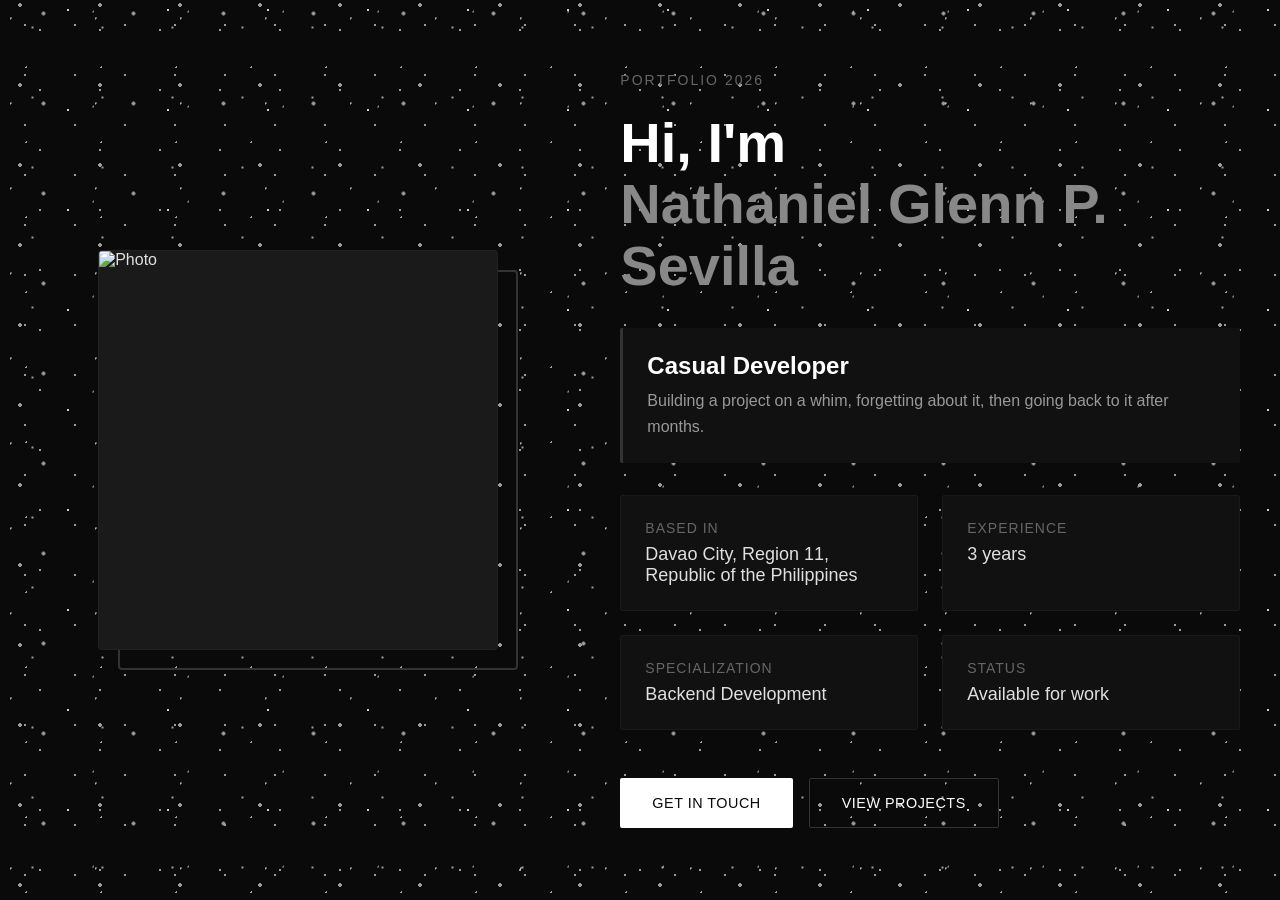
==== main.html @ 00ffb127 "1st Draft 25-01-26" ====
<!DOCTYPE html>
<html lang="en">
<head>
    <meta charset="UTF-8">
    <meta name="viewport" content="width=device-width, initial-scale=1.0">
    <title>Nathaniel-Sevilla Portfolio(Hero Section)</title>
    <link rel="stylesheet" href="index.css" />
</head>
<body>

    <section class="hero">
        <div class="container">
            <div class="hero-grid">
                
                <div class="photo-section">
                    <div class="photo-wrapper">
                        <div class="photo-frame"></div>
                        <div class="photo-container">
                            <img src="https://github.com/1Lowekey1.png" alt="Photo" style="width: 100%; height: 100%; object-fit: cover;">
                        </div>
                    </div>
                </div>

                <div class="content-section">
                    <div class="label">Portfolio 2026</div>

                    <h1>Hi, I'm <br>
                    <span class="title-accent">Nathaniel Glenn P. Sevilla</span>
                    </h1>

                    <div class="role-block">
                        <h2>Casual Developer</h2>
                        <p>Building a project on a whim, forgetting about it, then going back to it after months.</p>
                    </div>

                    <div class="info-blocks">
                        <div class="info-card">
                            <h3>Based in</h3>
                            <p>Davao City, Region 11, Republic of the Philippines</p>
                        </div>
                        <div class="info-card">
                            <h3>Experience</h3>
                            <p>3 years</p>
                        </div>
                        <div class="info-card">
                            <h3>Specialization</h3>
                            <p>Backend Development</p>
                        </div>
                        <div class="info-card">
                            <h3>Status</h3>
                            <p>Available for work</p>
                        </div>
                    </div>

                    <div class="cta-section">
                        <button class="btn btn-primary" onclick="alert('Contact me (NathanSev715@gmail.com)')">Get In Touch</button>
                        <a href="https://github.com/1Lowekey1?tab=repositories" target="_blank" rel="noopener noreferrer" class="btn btn-secondary">View Projects</a>
                    </div>
                </div>
            </div>
        </div>
    </section>

    <script src="script.js"></script>
</body>
</html>
---- index.css ----
* {
    margin: 0;
    padding: 0;
    box-sizing: border-box;
}

body {
    font-family: -apple-system, BlinkMacSystemFont, 'Segoe UI', Roboto, 'Helvetica Neue', Arial, sans-serif;
    background: #0a0a0a;
    color: #e0e0e0;
}

.hero {
    min-height: 100vh;
    display: flex;
    align-items: center;
    padding: 2rem;
    background: #0a0a0a;
    position: relative;
    overflow: hidden;
}

.hero::before {
    content: '';
    position: absolute;
    top: 0;
    left: 0;
    width: 100%;
    height: 100%;
    background: 
        radial-gradient(circle, white 1px, transparent 1px) 0% 0% / 50px 50px,
        radial-gradient(circle, white 2px, transparent 2px) 25% 25% / 80px 80px,
        radial-gradient(circle, white 1px, transparent 1px) 50% 50% / 60px 60px,
        radial-gradient(circle, white 1px, transparent 1px) 75% 75% / 70px 70px,
        radial-gradient(circle, white 2px, transparent 2px) 15% 85% / 90px 90px;
    opacity: 0.6;
    z-index: 1;
    animation: twinkle1 3s ease-in-out infinite alternate;
}

.hero::after {
    content: '';
    position: absolute;
    top: 0;
    left: 0;
    width: 100%;
    height: 100%;
    background: 
        radial-gradient(circle, rgba(255,255,255,0.8) 1px, transparent 1px) 10% 20% / 100px 100px,
        radial-gradient(circle, rgba(255,255,255,0.6) 1px, transparent 1px) 80% 40% / 75px 75px,
        radial-gradient(circle, rgba(255,255,255,0.7) 1px, transparent 1px) 40% 70% / 85px 85px,
        radial-gradient(circle, rgba(255,255,255,0.5) 1px, transparent 1px) 60% 90% / 95px 95px;
    opacity: 1;
    z-index: 1;
    animation: twinkle2 2.5s ease-in-out infinite alternate;
}

@keyframes twinkle1 {
    0% { opacity: 0.4; }
    100% { opacity: 0.8; }
}

@keyframes twinkle2 {
    0% { opacity: 0.2; }
    100% { opacity: 1; }
}

.container {
    max-width: 1200px;
    margin: 0 auto;
    width: 100%;
    position: relative;
    z-index: 2;
}

.hero-grid {
    display: grid;
    grid-template-columns: 1fr 1.2fr;
    gap: 4rem;
    align-items: center;
}

/* Photo Section */
.photo-section {
    position: relative;
}

.photo-wrapper {
    position: relative;
    width: 100%;
    max-width: 400px;
    aspect-ratio: 1;
    margin: 0 auto;
}

.photo-frame {
    position: absolute;
    width: 100%;
    height: 100%;
    border: 2px solid #333;
    border-radius: 4px;
    top: 20px;
    left: 20px;
    z-index: 1;
    transition: all 0.3s ease;
}

.photo-container {
    position: relative;
    width: 100%;
    height: 100%;
    background: #1a1a1a;
    border-radius: 4px;
    overflow: hidden;
    z-index: 2;
    display: flex;
    align-items: center;
    justify-content: center;
    border: 1px solid #222;
}

.photo-placeholder {
    font-size: 5rem;
    color: #333;
}

.photo-wrapper:hover .photo-frame {
    top: 25px;
    left: 25px;
    border-color: #555;
}

/* Content Section */
.content-section {
    opacity: 0;
    animation: fadeIn 1s ease forwards 0.3s;
}

.label {
    font-size: 0.875rem;
    text-transform: uppercase;
    letter-spacing: 2px;
    color: #666;
    margin-bottom: 1.5rem;
    font-weight: 500;
}

h1 {
    font-size: 3.5rem;
    font-weight: 700;
    margin-bottom: 1rem;
    color: #ffffff;
    line-height: 1.1;
}

.title-accent {
    color: #888;
}

.role-block {
    background: #111;
    border-left: 3px solid #333;
    padding: 1.5rem;
    margin: 2rem 0;
    border-radius: 2px;
}

.role-block h2 {
    font-size: 1.5rem;
    font-weight: 600;
    color: #fff;
    margin-bottom: 0.5rem;
}

.role-block p {
    color: #999;
    line-height: 1.6;
}

.info-blocks {
    display: grid;
    grid-template-columns: repeat(2, 1fr);
    gap: 1.5rem;
    margin: 2rem 0;
}

.info-card {
    background: #111;
    padding: 1.5rem;
    border-radius: 2px;
    border: 1px solid #1a1a1a;
    transition: all 0.3s ease;
}

.info-card:hover {
    border-color: #333;
    background: #131313;
}

.info-card h3 {
    font-size: 0.875rem;
    text-transform: uppercase;
    letter-spacing: 1px;
    color: #666;
    margin-bottom: 0.5rem;
    font-weight: 500;
}

.info-card p {
    font-size: 1.125rem;
    color: #e0e0e0;
    font-weight: 500;
}

.cta-section {
    margin-top: 3rem;
    display: flex;
    gap: 1rem;
    flex-wrap: wrap;
}

.btn {
    padding: 1rem 2rem;
    font-size: 0.9rem;
    font-weight: 500;
    border: none;
    border-radius: 2px;
    cursor: pointer;
    transition: all 0.3s ease;
    text-decoration: none;
    display: inline-block;
    letter-spacing: 0.5px;
    text-transform: uppercase;
}

.btn-primary {
    background: #fff;
    color: #0a0a0a;
}

.btn-primary:hover {
    background: #e0e0e0;
    transform: translateY(-2px);
}

.btn-secondary {
    background: transparent;
    color: #fff;
    border: 1px solid #333;
}

.btn-secondary:hover {
    border-color: #666;
    background: #111;
}

@keyframes fadeIn {
    to { 
        opacity: 1;
        transform: translateY(0);
    }
    from { 
        opacity: 0;
        transform: translateY(20px);
    }
}

@media (max-width: 968px) {
    .hero-grid {
        grid-template-columns: 1fr;
        gap: 3rem;
    }

    .photo-wrapper {
        max-width: 300px;
    }

    h1 {
        font-size: 2.5rem;
    }

    .info-blocks {
        grid-template-columns: 1fr;
    }
}

@media (max-width: 640px) {
    .hero {
        padding: 1.5rem;
    }

    h1 {
        font-size: 2rem;
    }

    .photo-wrapper {
        max-width: 250px;
    }

    .photo-frame {
        top: 15px;
        left: 15px;
    }

    .cta-section {
        flex-direction: column;
    }

    .btn {
        width: 100%;
        text-align: center;
    }
}
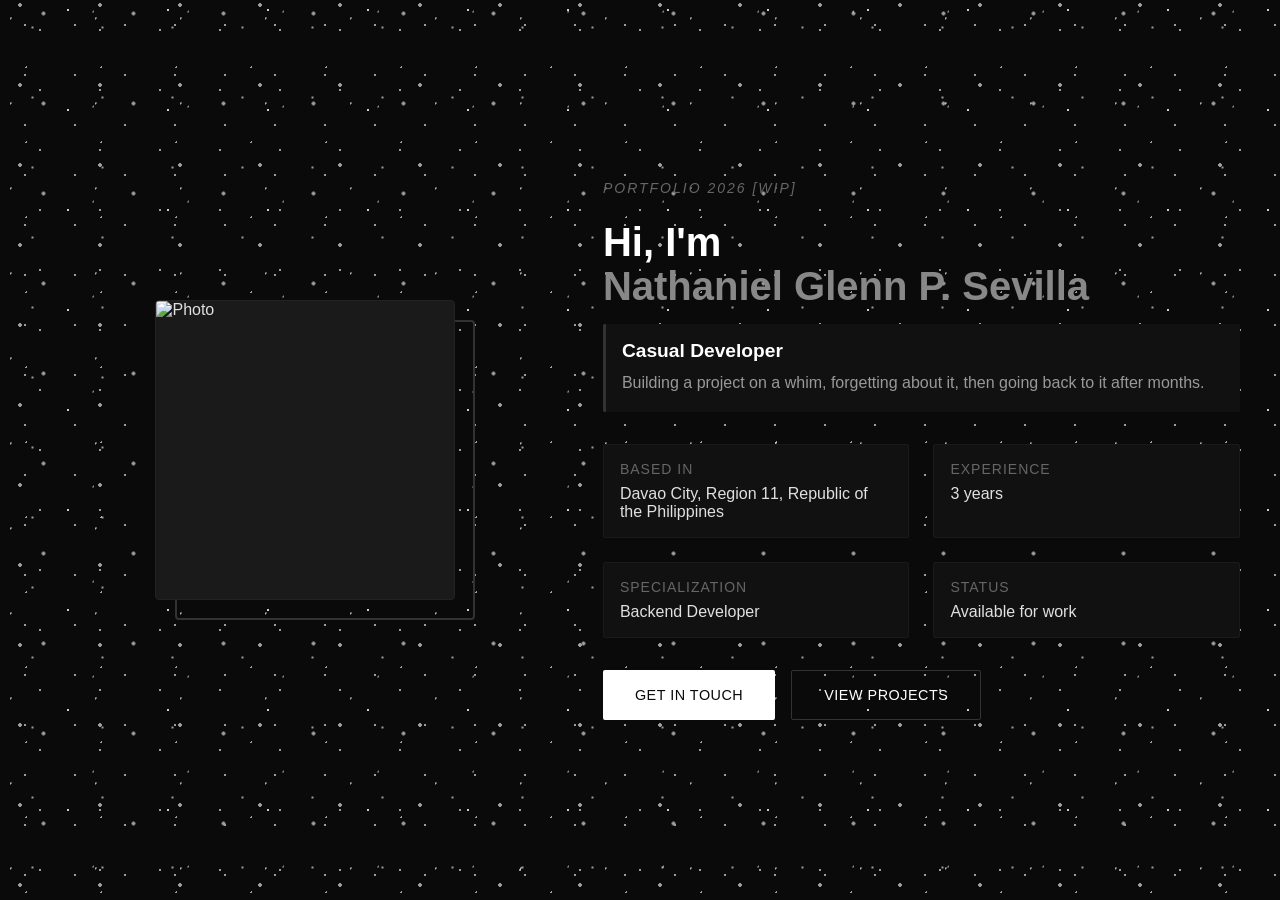
==== commit 6706796e: "2nd Draft 27-1-26" ====
--- a/main.html
+++ b/main.html
@@ -4,7 +4,12 @@
     <meta charset="UTF-8">
     <meta name="viewport" content="width=device-width, initial-scale=1.0">
     <title>Nathaniel-Sevilla Portfolio(Hero Section)</title>
-    <link rel="stylesheet" href="index.css" />
+
+    <link rel="stylesheet" href="index.css"/>
+    <link rel="apple-touch-icon" sizes="180x180" href="Assets/favicon_io/apple-touch-icon.png">
+    <link rel="icon" type="image/png" sizes="32x32" href="Assets/favicon_io/favicon-32x32.png">
+    <link rel="icon" type="image/png" sizes="16x16" href="Assets/favicon_io/favicon-16x16.png">
+
 </head>
 <body>
 
@@ -22,7 +27,7 @@
                 </div>
 
                 <div class="content-section">
-                    <div class="label">Portfolio 2026</div>
+                    <div class="label">Portfolio 2026 [WIP]</div>
 
                     <h1>Hi, I'm <br>
                     <span class="title-accent">Nathaniel Glenn P. Sevilla</span>
@@ -44,7 +49,7 @@
                         </div>
                         <div class="info-card">
                             <h3>Specialization</h3>
-                            <p>Backend Development</p>
+                            <p>Backend Developer</p>
                         </div>
                         <div class="info-card">
                             <h3>Status</h3>
--- a/index.css
+++ b/index.css
@@ -4,7 +4,13 @@
     box-sizing: border-box;
 }
 
-body {
+html,body {
+    margin: 0;
+    padding: 0;
+    overflow-x: hidden;
+}
+
+body{
     font-family: -apple-system, BlinkMacSystemFont, 'Segoe UI', Roboto, 'Helvetica Neue', Arial, sans-serif;
     background: #0a0a0a;
     color: #e0e0e0;
@@ -14,7 +20,7 @@
     min-height: 100vh;
     display: flex;
     align-items: center;
-    padding: 2rem;
+    padding: 1rem;
     background: #0a0a0a;
     position: relative;
     overflow: hidden;
@@ -76,7 +82,7 @@
 .hero-grid {
     display: grid;
     grid-template-columns: 1fr 1.2fr;
-    gap: 4rem;
+    gap: 2rem;
     align-items: center;
 }
 
@@ -88,7 +94,7 @@
 .photo-wrapper {
     position: relative;
     width: 100%;
-    max-width: 400px;
+    max-width: 300px;
     aspect-ratio: 1;
     margin: 0 auto;
 }
@@ -139,6 +145,7 @@
 .label {
     font-size: 0.875rem;
     text-transform: uppercase;
+    font-style: italic;
     letter-spacing: 2px;
     color: #666;
     margin-bottom: 1.5rem;
@@ -146,9 +153,9 @@
 }
 
 h1 {
-    font-size: 3.5rem;
+    font-size: 2.5rem;
     font-weight: 700;
-    margin-bottom: 1rem;
+    margin-bottom: 0.5rem;
     color: #ffffff;
     line-height: 1.1;
 }
@@ -160,13 +167,13 @@
 .role-block {
     background: #111;
     border-left: 3px solid #333;
-    padding: 1.5rem;
-    margin: 2rem 0;
+    padding: 1rem;
+    margin: 1rem 0;
     border-radius: 2px;
 }
 
 .role-block h2 {
-    font-size: 1.5rem;
+    font-size: 1.2rem;
     font-weight: 600;
     color: #fff;
     margin-bottom: 0.5rem;
@@ -186,7 +193,7 @@
 
 .info-card {
     background: #111;
-    padding: 1.5rem;
+    padding: 1rem;
     border-radius: 2px;
     border: 1px solid #1a1a1a;
     transition: all 0.3s ease;
@@ -207,13 +214,13 @@
 }
 
 .info-card p {
-    font-size: 1.125rem;
+    font-size: 1rem;
     color: #e0e0e0;
     font-weight: 500;
 }
 
 .cta-section {
-    margin-top: 3rem;
+    margin-top: 1.5rem;
     display: flex;
     gap: 1rem;
     flex-wrap: wrap;
